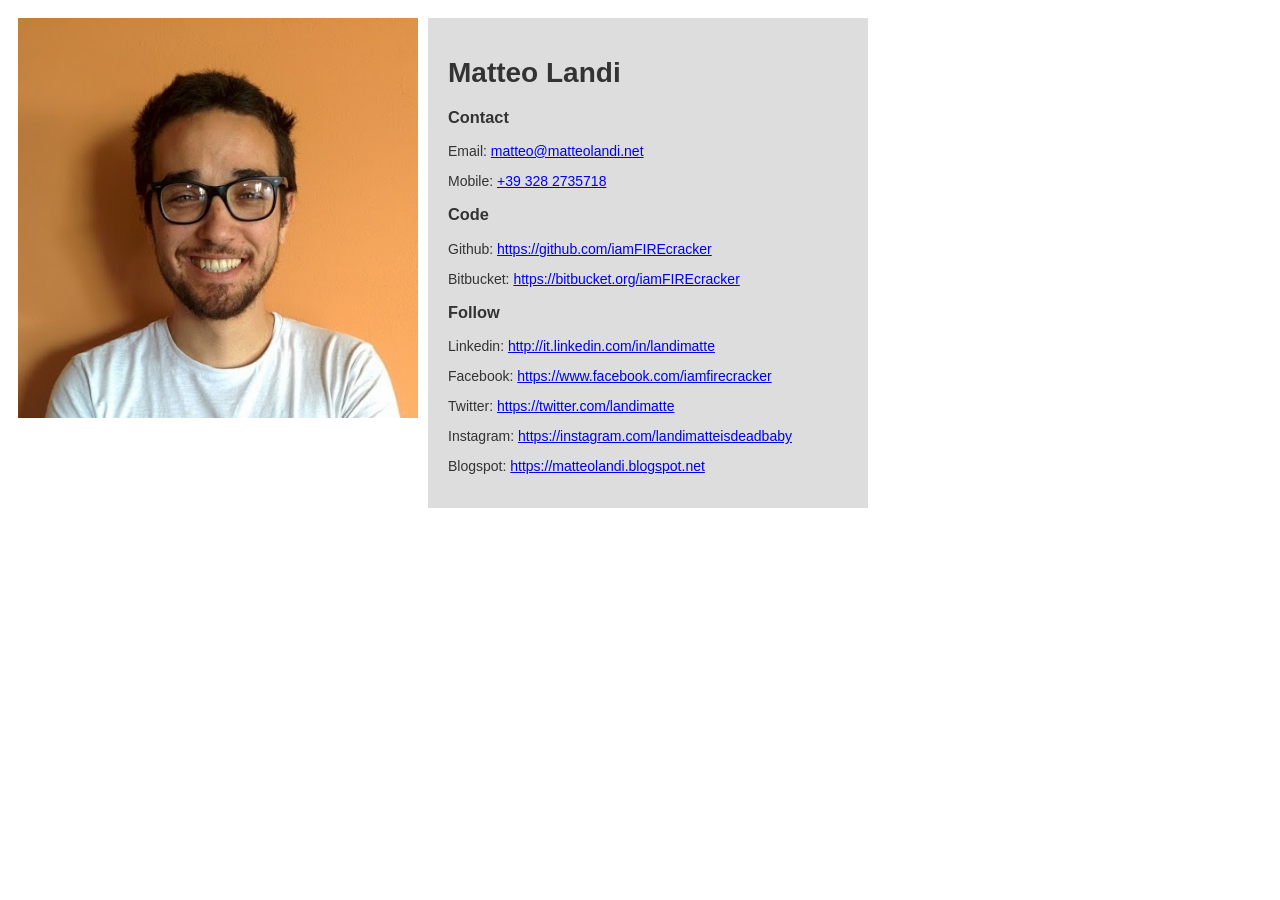
==== index.html @ dee331a8 "Initial commit" ====
<!DOCTYPE html PUBLIC "-//W3C//DTD HTML 4.01 Transitional//EN" "http://www.w3.org/TR/html4/loose.dtd">
<html>
  <head>
    <meta http-equiv="Content-Type" content="text/html; charset=UTF-8"></meta>
    <title>Matteo Landi</title>
    <meta http-equiv="Content-Type" content="text/html; charset=UTF-8"></meta>
    <link media="screen" href="style.css" type="text/css" rel="stylesheet"></link>
    <script type="text/javascript">

      var _gaq = _gaq || [];
      _gaq.push(['_setAccount', 'UA-5007712-6']);
      _gaq.push(['_trackPageview']);

      (function() {
        var ga = document.createElement('script'); ga.type = 'text/javascript'; ga.async = true;
        ga.src = ('https:' == document.location.protocol ? 'https://ssl' : 'http://www') + '.google-analytics.com/ga.js';
        var s = document.getElementsByTagName('script')[0]; s.parentNode.insertBefore(ga, s);
      })();

    </script>
    <meta name="google-site-verification" content="u-X3PZLmf0xVDH88hZU-jAyFMyw18G1HB51Dp0TCq5U"></meta>
  </head>

  <body>
    <div id="left">
      <img src="avatar-resized.jpg" alt="Self portrait">
    </div>
    <div id="right">
      <h1>Matteo Landi</h1>
      <h3>Contact</h3>
      <p>
      Email: <a href="mailto:matteo@matteolandi.net">matteo@matteolandi.net</a>
      </p>
      <p>
      Mobile: <a href="callto:+393282935718">+39 328 2735718</a>
      </p>
      <h3>Code</h3>
      <p>
      Github: <a href="https://github.com/iamFIREcracker">https://github.com/iamFIREcracker</a>
      </p>
      <p>
      Bitbucket: <a href="https://bitbucket.org/iamFIREcracker">https://bitbucket.org/iamFIREcracker</a>
      </p>
      <h3>Follow</h3>
      <p>
      Linkedin: <a href="https://it.linkedin.com/in/landimatte">http://it.linkedin.com/in/landimatte</a>
      </p>
      <p>
      Facebook: <a href="https://www.facebook.com/iamfirecracker">https://www.facebook.com/iamfirecracker</a>
      </p>
      <p>
      Twitter: <a href="https://twitter.com/landimatte">https://twitter.com/landimatte</a>
      </p>
      <p>
      Instagram: <a href="https://instagram.com/landimatteisdeadbaby">https://instagram.com/landimatteisdeadbaby</a>
      </p>
      <p>
      Blogspot: <a href="https://matteolandi.blogspot.com/">https://matteolandi.blogspot.net</a>
      </p>
    </div>
  </body>
</html>
---- style.css ----
body {
  font-family: Helvetica, Arial, Verdana, sans-serif;
  font-size: 14px;
  color: #333;
  width: 1024px;
}

#left, #right{
  float: left;
  margin: 10px 0px 10px 10px;
  width: 400px;
}

#left img {
  max-width: 400px;
}

#right {
  background-color: #ddd;
  padding: 20px;
}

span.code, span.bold {
  font-family: "Courier New", Courier, monospace; 
}

span.bold {
  font-weight: bolder;
}
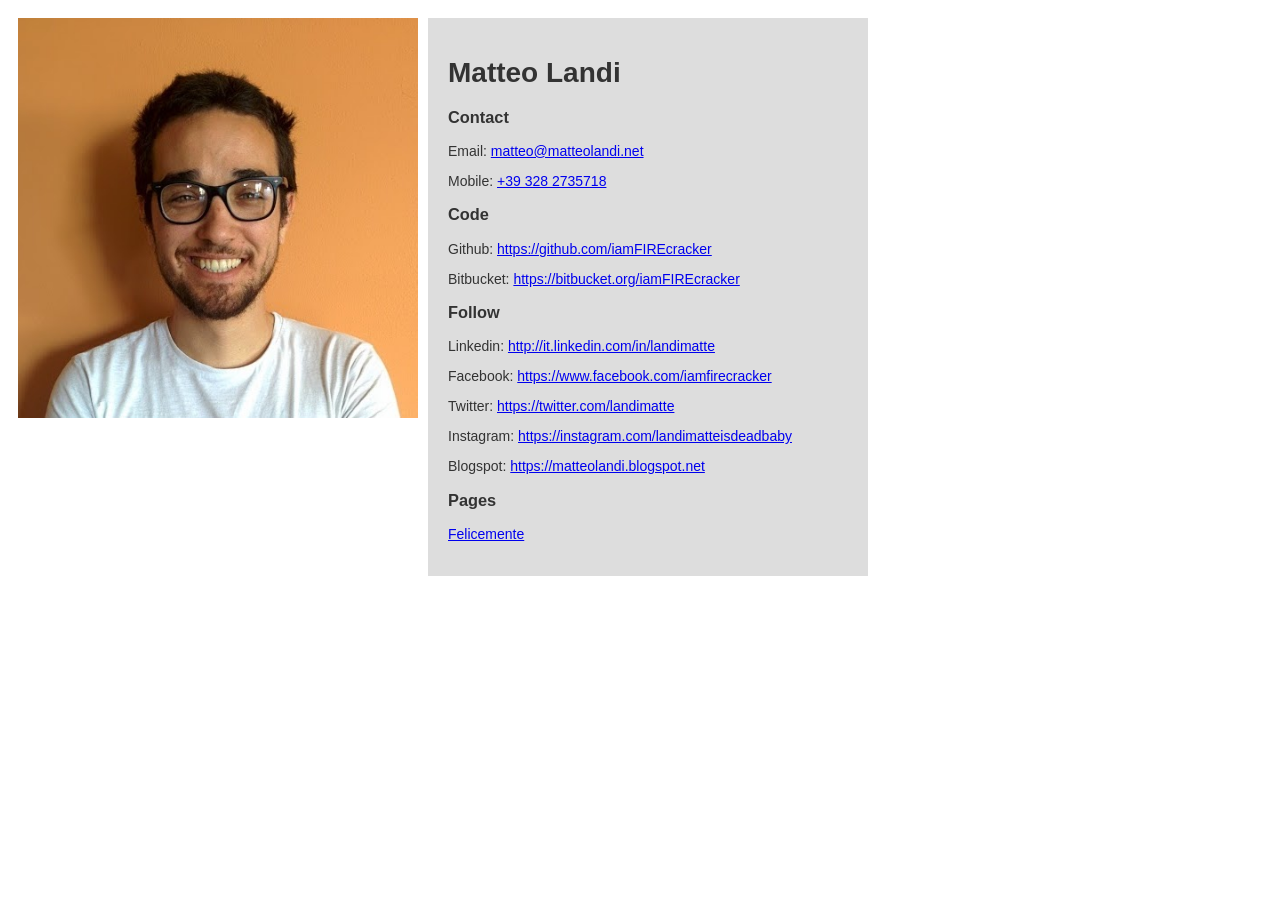
==== commit 352cb9d0: "Add 'Pages' section to homepage" ====
--- a/index.html
+++ b/index.html
@@ -57,6 +57,10 @@
       <p>
       Blogspot: <a href="https://matteolandi.blogspot.com/">https://matteolandi.blogspot.net</a>
       </p>
+      <h3>Pages</h3>
+      <p>
+      <a href="./felicemente.html">Felicemente</a>
+      </p>
     </div>
   </body>
 </html>
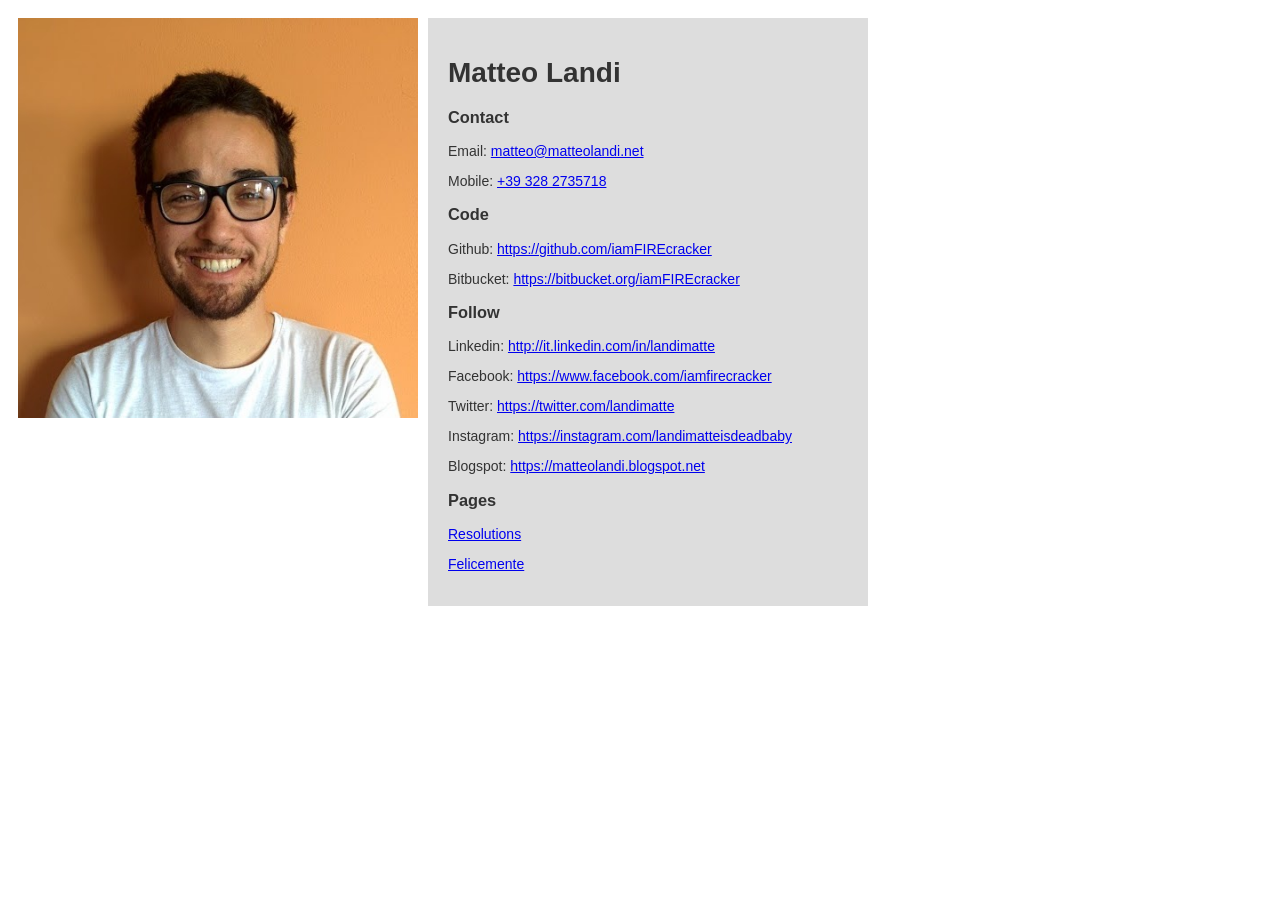
==== commit 92a8d722: "Add page for: Resolutions" ====
--- a/index.html
+++ b/index.html
@@ -1,7 +1,6 @@
 <!DOCTYPE html PUBLIC "-//W3C//DTD HTML 4.01 Transitional//EN" "http://www.w3.org/TR/html4/loose.dtd">
 <html>
   <head>
-    <meta http-equiv="Content-Type" content="text/html; charset=UTF-8"></meta>
     <title>Matteo Landi</title>
     <meta http-equiv="Content-Type" content="text/html; charset=UTF-8"></meta>
     <link media="screen" href="style.css" type="text/css" rel="stylesheet"></link>
@@ -59,6 +58,9 @@
       </p>
       <h3>Pages</h3>
       <p>
+      <a href="./resolutions.html">Resolutions</a>
+      </p>
+      <p>
       <a href="./felicemente.html">Felicemente</a>
       </p>
     </div>
